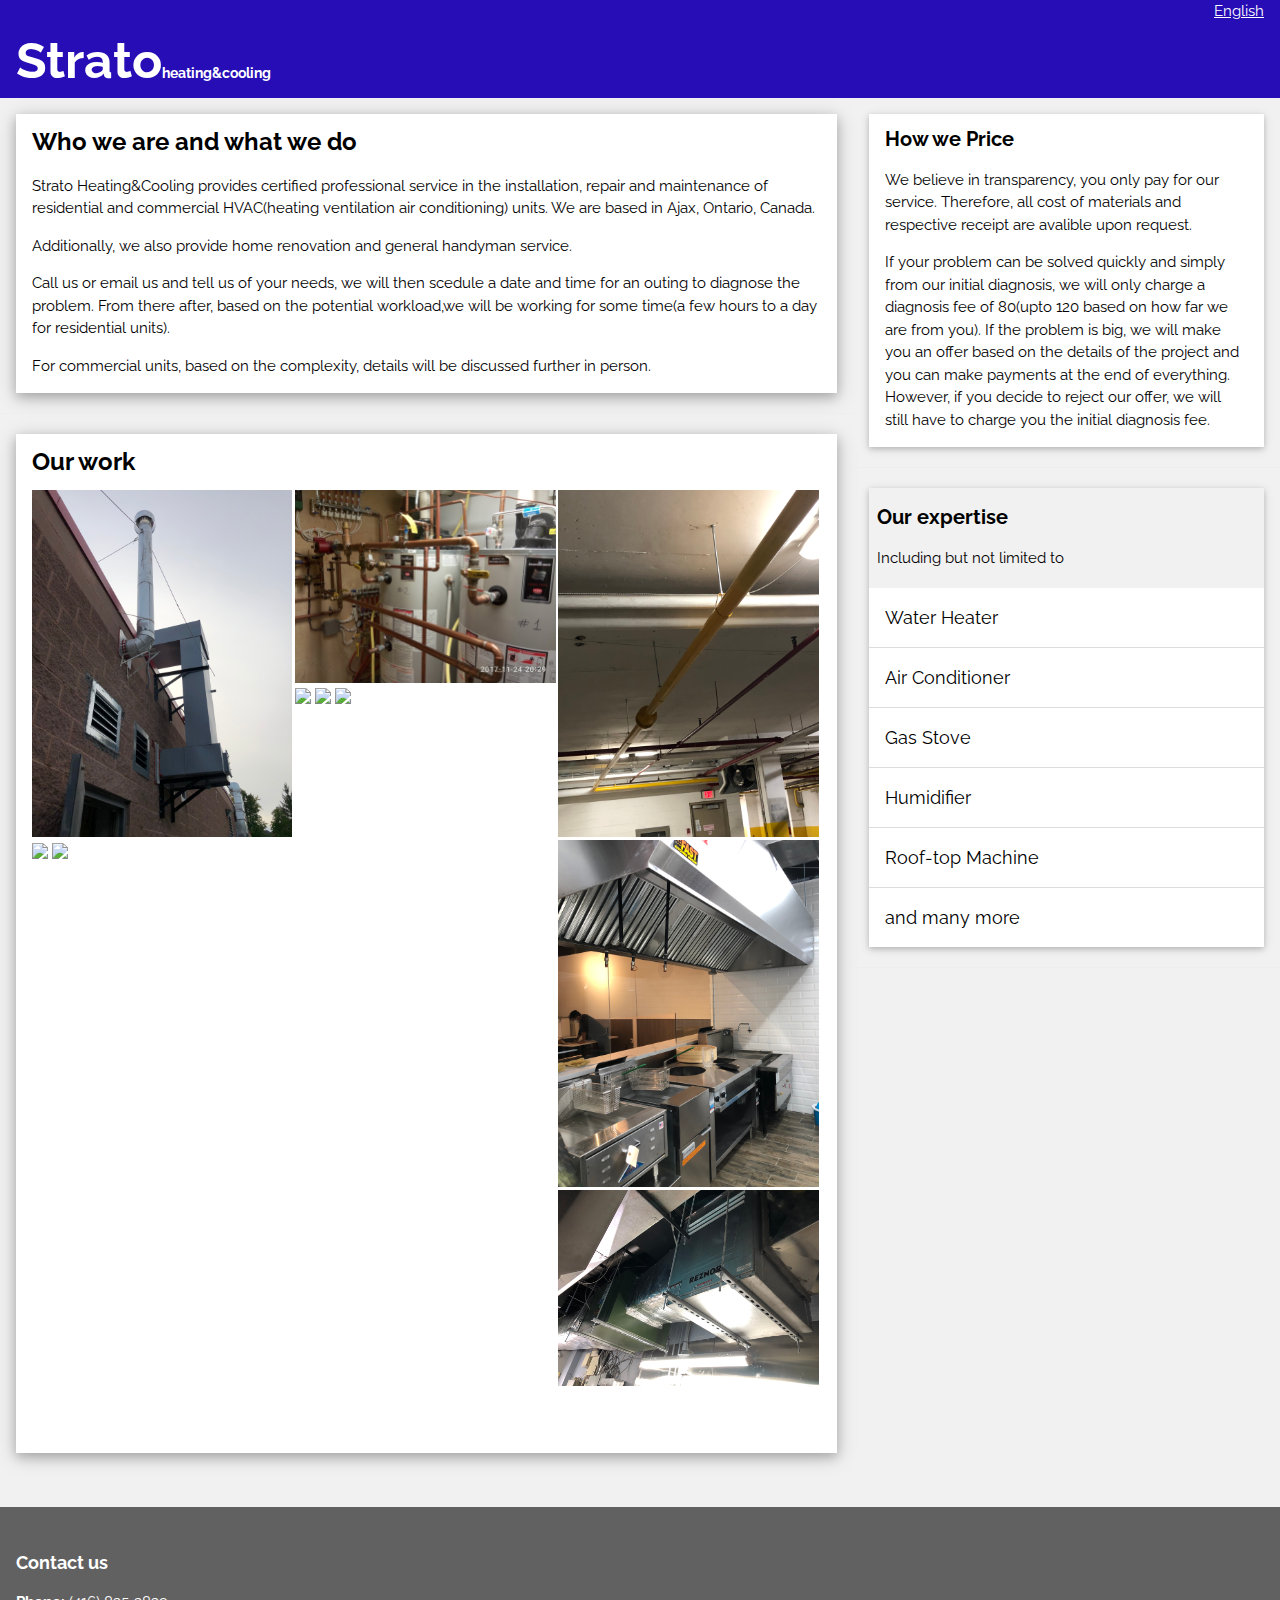
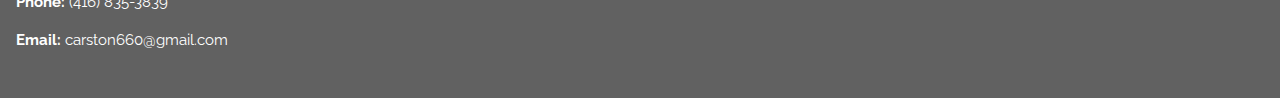
==== chinese.html @ 6a4b15d2 "Update chinese.html" ====
<!DOCTYPE html>
<html>
<title>Strato - Heating&Cooling </title>
<meta charset="UTF-8">
<meta name="viewport" content="width=device-width, initial-scale=1">
<link rel="stylesheet" href="external_stylesheet.css">
<link rel="stylesheet" href="https://fonts.googleapis.com/css?family=Raleway">
<style>
body,h1,h2,h3,h4,h5 {font-family: "Raleway", sans-serif}
</style>
<body class="ml-light-grey">

<!-- Header -->
<header class="ml-container ml-deep-blue"> 
  <div class="ml-right-align">
    <a style="color:white" href="/index.html">English</a>
  </div>
  <a><b style="font-size:50px;color:rgb(255, 255, 255)">Strato<c style="font-size: 14px">heating&cooling</c></b></a>
</header>

<!-- ml-content defines a container for fixed size centered content, 
and is wrapped around the whole page content, except for the footer in this example -->
<div class="ml-content" style="max-width:fit-content">

<!-- Grid -->
<div class="ml-row">

<!--entries -->
<div class="ml-col l8 s12">
  <!--entry -->
  <div class="ml-card-4 ml-margin ml-white">
    <div class="ml-container">
      <h3><b>Who we are and what we do</b></h3>
      <p>Strato Heating&Cooling provides certified professional service in the installation, repair and maintenance of 
        residential and commercial HVAC(heating ventilation air conditioning) units. We are based in Ajax, Ontario, Canada.
      </p>
      <p>Additionally, we also provide home renovation and general handyman service.
      <p>Call us or email us and tell us of your needs, we will then scedule a date and time for an outing to diagnose the problem. 
        From there after, based on the potential workload,we will be working for some time(a few hours to a day for residential units).
      </p>
      <p>
        For commercial units, based on the complexity, details will be discussed further in person.
      </p>
    </div>
  </div>
  <hr>

  <!--entry -->
  <div class="ml-card-4 ml-margin ml-white">
    <div class="ml-container">
      <h3><b>Our work</b></h3>
      <div class="ml-row" style="margin-bottom:64px">
        <div class="ml-third">
          <img src="pictures/B-vent_and_grease_duct.JPG" style="width:99%;padding-bottom:3px">
          <img src="pictures/AC_unit.jpg" style="width:99%;padding-bottom:3px">
          <img src="pictures/AS_furnace.jpg" style="width:99%;padding-bottom:3px">
        </div>
        
        <div class="ml-third">
          <img src="pictures/double_waterheater.jpg" style="width:99%;padding-bottom:3px">
          <img src="pictures/duct_work.jpg" style="width:99%;padding-bottom:3px">
          <img src="pictures/exhaust_fan.jpg" style="width:99%;padding-bottom:3px">
          <img src="pictures/water_heater.jpg" style="width:99%;padding-bottom:3px">
      </div>

      <div class="ml-third">
        <img src="pictures/gas_pipe.JPG" style="width:99%;padding-bottom:3px">
        <img src="pictures/hood_and_cooking _equipments.JPG" style="width:99%;padding-bottom:3px">
        <img src="pictures/make_up_air_unit.JPG" style="width:99%;padding-bottom:3px">
        </div>
      </div>
    </div>

  </div>
<!-- END ENTRIES -->
</div>

<!-- Side Entries -->
<div class="ml-col l4">
  <!-- About Card -->
  <div class="ml-card ml-margin ml-margin-top">
    <div class="ml-container ml-white">
      <h4><b>How we Price</b></h4>
      <p>We believe in transparency, you only pay for our service. Therefore, all cost of materials and respective receipt 
        are avalible upon request.
      </p>
      <p>If your problem can be solved quickly and simply from our initial diagnosis, we will only charge a diagnosis fee of 80(upto 120 
        based on how far we are from you). If the problem is big, we will make you an offer based on the details of the 
        project and you can make payments at the end of everything. However, if you decide to reject our offer, we will still have to charge 
        you the initial diagnosis fee.
      </p>
    </div>
  </div><hr>
  
  <!-- Expertise List -->
  <div class="ml-card ml-margin">
    <div class="ml-container ml-padding-small">
      <h4><b>Our expertise</b></h4>
      <p>Including but not limited to</p>
    </div>
    <ul class="ml-ul ml-hoverable ml-white">
      <li class="ml-padding-16">
        <span class="ml-large">Water Heater</span><br>
      </li>
      <li class="ml-padding-16">
        <span class="ml-large">Air Conditioner</span><br>
      </li> 
      <li class="ml-padding-16">
        <span class="ml-large">Gas Stove</span><br>
      </li>   
      <li class="ml-padding-16">
        <span class="ml-large">Humidifier</span><br>
      </li>  
      <li class="ml-padding-16">
        <span class="ml-large">Roof-top Machine</span><br>
      </li>
      <li class="ml-padding-16">
        <span class="ml-large">and many more</span><br>
      </li>  
    </ul>
  </div>
  <hr> 

  
<!-- END Side Entries -->
</div>

<!-- END GRID -->
</div><br>

<!-- END ml-content -->
</div>

<!-- Footer -->
<footer class="ml-container ml-dark-grey ml-padding-32 ml-margin-top">
  <div>
    <h5><b>Contact us</b>
    </h5>
    <p><b>Phone:</b> (416) 835-3839</p>
    <p><b>Email:</b> carston660@gmail.com</p>
  </div>
</footer>

</body>
</html>
---- external_stylesheet.css ----
html{box-sizing:border-box}*,*:before,*:after{box-sizing:inherit}
/* Extract from normalize.css*/
html{-ms-text-size-adjust:100%;-webkit-text-size-adjust:100%}body{margin:0}
article,aside,details,figcaption,figure,footer,header,main,menu,nav,section{display:block}summary{display:list-item}
audio,canvas,progress,video{display:inline-block}progress{vertical-align:baseline}
audio:not([controls]){display:none;height:0}[hidden],template{display:none}
a{background-color:transparent}a:active,a:hover{outline-width:0}
abbr[title]{border-bottom:none;text-decoration:underline;text-decoration:underline dotted}
b,strong{font-weight:bolder}dfn{font-style:italic}mark{background:#ff0;color:#000}
small{font-size:80%}sub,sup{font-size:75%;line-height:0;position:relative;vertical-align:baseline}
sub{bottom:-0.25em}sup{top:-0.5em}figure{margin:1em 40px}img{border-style:none}
code,kbd,pre,samp{font-family:monospace,monospace;font-size:1em}hr{box-sizing:content-box;height:0;overflow:visible}
button,input,select,textarea,optgroup{font:inherit;margin:0}optgroup{font-weight:bold}
button,input{overflow:visible}button,select{text-transform:none}
button,[type=button],[type=reset],[type=submit]{-webkit-appearance:button}
button::-moz-focus-inner,[type=button]::-moz-focus-inner,[type=reset]::-moz-focus-inner,[type=submit]::-moz-focus-inner{border-style:none;padding:0}
button:-moz-focusring,[type=button]:-moz-focusring,[type=reset]:-moz-focusring,[type=submit]:-moz-focusring{outline:1px dotted ButtonText}
fieldset{border:1px solid #c0c0c0;margin:0 2px;padding:.35em .625em .75em}
legend{color:inherit;display:table;max-width:100%;padding:0;white-space:normal}textarea{overflow:auto}
[type=checkbox],[type=radio]{padding:0}
[type=number]::-webkit-inner-spin-button,[type=number]::-webkit-outer-spin-button{height:auto}
[type=search]{-webkit-appearance:textfield;outline-offset:-2px}
[type=search]::-webkit-search-decoration{-webkit-appearance:none}
::-webkit-file-upload-button{-webkit-appearance:button;font:inherit}
/* End extract */
html,body{font-family:Verdana,sans-serif;font-size:15px;line-height:1.5}html{overflow-x:hidden}
h1{font-size:36px}h2{font-size:30px}h3{font-size:24px}h4{font-size:20px}h5{font-size:18px}h6{font-size:16px}
.ml-serif{font-family:serif}.ml-sans-serif{font-family:sans-serif}.ml-cursive{font-family:cursive}.ml-monospace{font-family:monospace}
h1,h2,h3,h4,h5,h6{font-family:"Segoe UI",Arial,sans-serif;font-weight:400;margin:10px 0}.ml-wide{letter-spacing:4px}
hr{border:0;border-top:1px solid #eee;margin:20px 0}
.ml-image{max-width:100%;height:auto}img{vertical-align:middle}a{color:inherit}
.ml-table,.ml-table-all{border-collapse:collapse;border-spacing:0;width:100%;display:table}.ml-table-all{border:1px solid #ccc}
.ml-bordered tr,.ml-table-all tr{border-bottom:1px solid #ddd}.ml-striped tbody tr:nth-child(even){background-color:#f1f1f1}
.ml-table-all tr:nth-child(odd){background-color:#fff}.ml-table-all tr:nth-child(even){background-color:#f1f1f1}
.ml-hoverable tbody tr:hover,.ml-ul.ml-hoverable li:hover{background-color:#ccc}.ml-centered tr th,.ml-centered tr td{text-align:center}
.ml-table td,.ml-table th,.ml-table-all td,.ml-table-all th{padding:8px 8px;display:table-cell;text-align:left;vertical-align:top}
.ml-table th:first-child,.ml-table td:first-child,.ml-table-all th:first-child,.ml-table-all td:first-child{padding-left:16px}
.ml-btn,.ml-button{border:none;display:inline-block;padding:8px 16px;vertical-align:middle;overflow:hidden;text-decoration:none;color:inherit;background-color:inherit;text-align:center;cursor:pointer;white-space:nowrap}
.ml-btn:hover{box-shadow:0 8px 16px 0 rgba(0,0,0,0.2),0 6px 20px 0 rgba(0,0,0,0.19)}
.ml-btn,.ml-button{-webkit-touch-callout:none;-webkit-user-select:none;-khtml-user-select:none;-moz-user-select:none;-ms-user-select:none;user-select:none}   
.ml-disabled,.ml-btn:disabled,.ml-button:disabled{cursor:not-allowed;opacity:0.3}.ml-disabled *,:disabled *{pointer-events:none}
.ml-btn.ml-disabled:hover,.ml-btn:disabled:hover{box-shadow:none}
.ml-badge,.ml-tag{background-color:#000;color:#fff;display:inline-block;padding-left:8px;padding-right:8px;text-align:center}.ml-badge{border-radius:50%}
.ml-ul{list-style-type:none;padding:0;margin:0}.ml-ul li{padding:8px 16px;border-bottom:1px solid #ddd}.ml-ul li:last-child{border-bottom:none}
.ml-tooltip,.ml-display-container{position:relative}.ml-tooltip .ml-text{display:none}.ml-tooltip:hover .ml-text{display:inline-block}
.ml-ripple:active{opacity:0.5}.ml-ripple{transition:opacity 0s}
.ml-input{padding:8px;display:block;border:none;border-bottom:1px solid #ccc;width:100%}
.ml-select{padding:9px 0;width:100%;border:none;border-bottom:1px solid #ccc}
.ml-dropdown-click,.ml-dropdown-hover{position:relative;display:inline-block;cursor:pointer}
.ml-dropdown-hover:hover .ml-dropdown-content{display:block}
.ml-dropdown-hover:first-child,.ml-dropdown-click:hover{background-color:#ccc;color:#000}
.ml-dropdown-hover:hover > .ml-button:first-child,.ml-dropdown-click:hover > .ml-button:first-child{background-color:#ccc;color:#000}
.ml-dropdown-content{cursor:auto;color:#000;background-color:#fff;display:none;position:absolute;min-width:160px;margin:0;padding:0;z-index:1}
.ml-check,.ml-radio{width:24px;height:24px;position:relative;top:6px}
.ml-sidebar{height:100%;width:200px;background-color:#fff;position:fixed!important;z-index:1;overflow:auto}
.ml-bar-block .ml-dropdown-hover,.ml-bar-block .ml-dropdown-click{width:100%}
.ml-bar-block .ml-dropdown-hover .ml-dropdown-content,.ml-bar-block .ml-dropdown-click .ml-dropdown-content{min-width:100%}
.ml-bar-block .ml-dropdown-hover .ml-button,.ml-bar-block .ml-dropdown-click .ml-button{width:100%;text-align:left;padding:8px 16px}
.ml-main,#main{transition:margin-left .4s}
.ml-modal{z-index:3;display:none;padding-top:100px;position:fixed;left:0;top:0;width:100%;height:100%;overflow:auto;background-color:rgb(0,0,0);background-color:rgba(0,0,0,0.4)}
.ml-modal-content{margin:auto;background-color:#fff;position:relative;padding:0;outline:0;width:600px}
.ml-bar{width:100%;overflow:hidden}.ml-center .ml-bar{display:inline-block;width:auto}
.ml-bar .ml-bar-item{padding:8px 16px;float:left;width:auto;border:none;display:block;outline:0}
.ml-bar .ml-dropdown-hover,.ml-bar .ml-dropdown-click{position:static;float:left}
.ml-bar .ml-button{white-space:normal}
.ml-bar-block .ml-bar-item{width:100%;display:block;padding:8px 16px;text-align:left;border:none;white-space:normal;float:none;outline:0}
.ml-bar-block.ml-center .ml-bar-item{text-align:center}.ml-block{display:block;width:100%}
.ml-responsive{display:block;overflow-x:auto}
.ml-container:after,.ml-container:before,.ml-panel:after,.ml-panel:before,.ml-row:after,.ml-row:before,.ml-row-padding:after,.ml-row-padding:before,
.ml-cell-row:before,.ml-cell-row:after,.ml-clear:after,.ml-clear:before,.ml-bar:before,.ml-bar:after{content:"";display:table;clear:both}
.ml-col,.ml-half,.ml-third,.ml-twothird,.ml-threequarter,.ml-quarter{float:left;width:100%}
.ml-col.s1{width:8.33333%}.ml-col.s2{width:16.66666%}.ml-col.s3{width:24.99999%}.ml-col.s4{width:33.33333%}
.ml-col.s5{width:41.66666%}.ml-col.s6{width:49.99999%}.ml-col.s7{width:58.33333%}.ml-col.s8{width:66.66666%}
.ml-col.s9{width:74.99999%}.ml-col.s10{width:83.33333%}.ml-col.s11{width:91.66666%}.ml-col.s12{width:99.99999%}
@media (min-width:601px){.ml-col.m1{width:8.33333%}.ml-col.m2{width:16.66666%}.ml-col.m3,.ml-quarter{width:24.99999%}.ml-col.m4,.ml-third{width:33.33333%}
.ml-col.m5{width:41.66666%}.ml-col.m6,.ml-half{width:49.99999%}.ml-col.m7{width:58.33333%}.ml-col.m8,.ml-twothird{width:66.66666%}
.ml-col.m9,.ml-threequarter{width:74.99999%}.ml-col.m10{width:83.33333%}.ml-col.m11{width:91.66666%}.ml-col.m12{width:99.99999%}}
@media (min-width:993px){.ml-col.l1{width:8.33333%}.ml-col.l2{width:16.66666%}.ml-col.l3{width:24.99999%}.ml-col.l4{width:33.33333%}
.ml-col.l5{width:41.66666%}.ml-col.l6{width:49.99999%}.ml-col.l7{width:58.33333%}.ml-col.l8{width:66.66666%}
.ml-col.l9{width:74.99999%}.ml-col.l10{width:83.33333%}.ml-col.l11{width:91.66666%}.ml-col.l12{width:99.99999%}}
.ml-rest{overflow:hidden}.ml-stretch{margin-left:-16px;margin-right:-16px}
.ml-content,.ml-auto{margin-left:auto;margin-right:auto}.ml-content{max-width:980px}.ml-auto{max-width:1140px}
.ml-cell-row{display:table;width:100%}.ml-cell{display:table-cell}
.ml-cell-top{vertical-align:top}.ml-cell-middle{vertical-align:middle}.ml-cell-bottom{vertical-align:bottom}
.ml-hide{display:none!important}.ml-show-block,.ml-show{display:block!important}.ml-show-inline-block{display:inline-block!important}
@media (max-width:1205px){.ml-auto{max-width:95%}}
@media (max-width:600px){.ml-modal-content{margin:0 10px;width:auto!important}.ml-modal{padding-top:30px}
.ml-dropdown-hover.ml-mobile .ml-dropdown-content,.ml-dropdown-click.ml-mobile .ml-dropdown-content{position:relative}	
.ml-hide-small{display:none!important}.ml-mobile{display:block;width:100%!important}.ml-bar-item.ml-mobile,.ml-dropdown-hover.ml-mobile,.ml-dropdown-click.ml-mobile{text-align:center}
.ml-dropdown-hover.ml-mobile,.ml-dropdown-hover.ml-mobile .ml-btn,.ml-dropdown-hover.ml-mobile .ml-button,.ml-dropdown-click.ml-mobile,.ml-dropdown-click.ml-mobile .ml-btn,.ml-dropdown-click.ml-mobile .ml-button{width:100%}}
@media (max-width:768px){.ml-modal-content{width:500px}.ml-modal{padding-top:50px}}
@media (min-width:993px){.ml-modal-content{width:900px}.ml-hide-large{display:none!important}.ml-sidebar.ml-collapse{display:block!important}}
@media (max-width:992px) and (min-width:601px){.ml-hide-medium{display:none!important}}
@media (max-width:992px){.ml-sidebar.ml-collapse{display:none}.ml-main{margin-left:0!important;margin-right:0!important}.ml-auto{max-width:100%}}
.ml-top,.ml-bottom{position:fixed;width:100%;z-index:1}.ml-top{top:0}.ml-bottom{bottom:0}
.ml-overlay{position:fixed;display:none;width:100%;height:100%;top:0;left:0;right:0;bottom:0;background-color:rgba(0,0,0,0.5);z-index:2}
.ml-display-topleft{position:absolute;left:0;top:0}.ml-display-topright{position:absolute;right:0;top:0}
.ml-display-bottomleft{position:absolute;left:0;bottom:0}.ml-display-bottomright{position:absolute;right:0;bottom:0}
.ml-display-middle{position:absolute;top:50%;left:50%;transform:translate(-50%,-50%);-ms-transform:translate(-50%,-50%)}
.ml-display-left{position:absolute;top:50%;left:0%;transform:translate(0%,-50%);-ms-transform:translate(-0%,-50%)}
.ml-display-right{position:absolute;top:50%;right:0%;transform:translate(0%,-50%);-ms-transform:translate(0%,-50%)}
.ml-display-topmiddle{position:absolute;left:50%;top:0;transform:translate(-50%,0%);-ms-transform:translate(-50%,0%)}
.ml-display-bottommiddle{position:absolute;left:50%;bottom:0;transform:translate(-50%,0%);-ms-transform:translate(-50%,0%)}
.ml-display-container:hover .ml-display-hover{display:block}.ml-display-container:hover span.ml-display-hover{display:inline-block}.ml-display-hover{display:none}
.ml-display-position{position:absolute}
.ml-circle{border-radius:50%}
.ml-round-small{border-radius:2px}.ml-round,.ml-round-medium{border-radius:4px}.ml-round-large{border-radius:8px}.ml-round-xlarge{border-radius:16px}.ml-round-xxlarge{border-radius:32px}
.ml-row-padding,.ml-row-padding>.ml-half,.ml-row-padding>.ml-third,.ml-row-padding>.ml-twothird,.ml-row-padding>.ml-threequarter,.ml-row-padding>.ml-quarter,.ml-row-padding>.ml-col{padding:0 8px}
.ml-container,.ml-panel{padding:0.01em 16px}.ml-panel{margin-top:16px;margin-bottom:16px}
.ml-code,.ml-codespan{font-family:Consolas,"courier new";font-size:16px}
.ml-code{width:auto;background-color:#fff;padding:8px 12px;border-left:4px solid #4CAF50;word-wrap:break-word}
.ml-codespan{color:crimson;background-color:#f1f1f1;padding-left:4px;padding-right:4px;font-size:110%}
.ml-card,.ml-card-2{box-shadow:0 2px 5px 0 rgba(0,0,0,0.16),0 2px 10px 0 rgba(0,0,0,0.12)}
.ml-card-4,.ml-hover-shadow:hover{box-shadow:0 4px 10px 0 rgba(0,0,0,0.2),0 4px 20px 0 rgba(0,0,0,0.19)}
.ml-spin{animation:ml-spin 2s infinite linear}@keyframes ml-spin{0%{transform:rotate(0deg)}100%{transform:rotate(359deg)}}
.ml-animate-fading{animation:fading 10s infinite}@keyframes fading{0%{opacity:0}50%{opacity:1}100%{opacity:0}}
.ml-animate-opacity{animation:opac 0.8s}@keyframes opac{from{opacity:0} to{opacity:1}}
.ml-animate-top{position:relative;animation:animatetop 0.4s}@keyframes animatetop{from{top:-300px;opacity:0} to{top:0;opacity:1}}
.ml-animate-left{position:relative;animation:animateleft 0.4s}@keyframes animateleft{from{left:-300px;opacity:0} to{left:0;opacity:1}}
.ml-animate-right{position:relative;animation:animateright 0.4s}@keyframes animateright{from{right:-300px;opacity:0} to{right:0;opacity:1}}
.ml-animate-bottom{position:relative;animation:animatebottom 0.4s}@keyframes animatebottom{from{bottom:-300px;opacity:0} to{bottom:0;opacity:1}}
.ml-animate-zoom {animation:animatezoom 0.6s}@keyframes animatezoom{from{transform:scale(0)} to{transform:scale(1)}}
.ml-animate-input{transition:width 0.4s ease-in-out}.ml-animate-input:focus{width:100%!important}
.ml-opacity,.ml-hover-opacity:hover{opacity:0.60}.ml-opacity-off,.ml-hover-opacity-off:hover{opacity:1}
.ml-opacity-max{opacity:0.25}.ml-opacity-min{opacity:0.75}
.ml-greyscale-max,.ml-grayscale-max,.ml-hover-greyscale:hover,.ml-hover-grayscale:hover{filter:grayscale(100%)}
.ml-greyscale,.ml-grayscale{filter:grayscale(75%)}.ml-greyscale-min,.ml-grayscale-min{filter:grayscale(50%)}
.ml-sepia{filter:sepia(75%)}.ml-sepia-max,.ml-hover-sepia:hover{filter:sepia(100%)}.ml-sepia-min{filter:sepia(50%)}
.ml-tiny{font-size:10px!important}.ml-small{font-size:12px!important}.ml-medium{font-size:15px!important}.ml-large{font-size:18px!important}
.ml-xlarge{font-size:24px!important}.ml-xxlarge{font-size:36px!important}.ml-xxxlarge{font-size:48px!important}.ml-jumbo{font-size:64px!important}
.ml-left-align{text-align:left!important}.ml-right-align{text-align:right!important}.ml-justify{text-align:justify!important}.ml-center{text-align:center!important}
.ml-border-0{border:0!important}.ml-border{border:1px solid #ccc!important}
.ml-border-top{border-top:1px solid #ccc!important}.ml-border-bottom{border-bottom:1px solid #ccc!important}
.ml-border-left{border-left:1px solid #ccc!important}.ml-border-right{border-right:1px solid #ccc!important}
.ml-topbar{border-top:6px solid #ccc!important}.ml-bottombar{border-bottom:6px solid #ccc!important}
.ml-leftbar{border-left:6px solid #ccc!important}.ml-rightbar{border-right:6px solid #ccc!important}
.ml-section,.ml-code{margin-top:16px!important;margin-bottom:16px!important}
.ml-margin{margin:16px!important}.ml-margin-top{margin-top:16px!important}.ml-margin-bottom{margin-bottom:16px!important}
.ml-margin-left{margin-left:16px!important}.ml-margin-right{margin-right:16px!important}
.ml-padding-small{padding:4px 8px!important}.ml-padding{padding:8px 16px!important}.ml-padding-large{padding:12px 24px!important}
.ml-padding-16{padding-top:16px!important;padding-bottom:16px!important}.ml-padding-24{padding-top:24px!important;padding-bottom:24px!important}
.ml-padding-32{padding-top:32px!important;padding-bottom:32px!important}.ml-padding-48{padding-top:48px!important;padding-bottom:48px!important}
.ml-padding-64{padding-top:64px!important;padding-bottom:64px!important}
.ml-padding-top-64{padding-top:64px!important}.ml-padding-top-48{padding-top:48px!important}
.ml-padding-top-32{padding-top:32px!important}.ml-padding-top-24{padding-top:24px!important}
.ml-left{float:left!important}.ml-right{float:right!important}
.ml-button:hover{color:#000!important;background-color:#ccc!important}
.ml-transparent,.ml-hover-none:hover{background-color:transparent!important}
.ml-hover-none:hover{box-shadow:none!important}
/* Colors */
.ml-deep-blue,.ml-hover-deep-blue:hover{color:#000!important;background-color:#270db6!important}
.ml-amber,.ml-hover-amber:hover{color:#000!important;background-color:#ffc107!important}
.ml-aqua,.ml-hover-aqua:hover{color:#000!important;background-color:#00ffff!important}
.ml-blue,.ml-hover-blue:hover{color:#fff!important;background-color:#2196F3!important}
.ml-light-blue,.ml-hover-light-blue:hover{color:#000!important;background-color:#87CEEB!important}
.ml-brown,.ml-hover-brown:hover{color:#fff!important;background-color:#795548!important}
.ml-cyan,.ml-hover-cyan:hover{color:#000!important;background-color:#00bcd4!important}
.ml-blue-grey,.ml-hover-blue-grey:hover,.ml-blue-gray,.ml-hover-blue-gray:hover{color:#fff!important;background-color:#607d8b!important}
.ml-green,.ml-hover-green:hover{color:#fff!important;background-color:#4CAF50!important}
.ml-light-green,.ml-hover-light-green:hover{color:#000!important;background-color:#8bc34a!important}
.ml-indigo,.ml-hover-indigo:hover{color:#fff!important;background-color:#3f51b5!important}
.ml-khaki,.ml-hover-khaki:hover{color:#000!important;background-color:#f0e68c!important}
.ml-lime,.ml-hover-lime:hover{color:#000!important;background-color:#cddc39!important}
.ml-orange,.ml-hover-orange:hover{color:#000!important;background-color:#ff9800!important}
.ml-deep-orange,.ml-hover-deep-orange:hover{color:#fff!important;background-color:#ff5722!important}
.ml-pink,.ml-hover-pink:hover{color:#fff!important;background-color:#e91e63!important}
.ml-purple,.ml-hover-purple:hover{color:#fff!important;background-color:#9c27b0!important}
.ml-deep-purple,.ml-hover-deep-purple:hover{color:#fff!important;background-color:#673ab7!important}
.ml-red,.ml-hover-red:hover{color:#fff!important;background-color:#f44336!important}
.ml-sand,.ml-hover-sand:hover{color:#000!important;background-color:#fdf5e6!important}
.ml-teal,.ml-hover-teal:hover{color:#fff!important;background-color:#009688!important}
.ml-yellow,.ml-hover-yellow:hover{color:#000!important;background-color:#ffeb3b!important}
.ml-white,.ml-hover-white:hover{color:#000!important;background-color:#fff!important}
.ml-black,.ml-hover-black:hover{color:#fff!important;background-color:#000!important}
.ml-grey,.ml-hover-grey:hover,.ml-gray,.ml-hover-gray:hover{color:#000!important;background-color:#9e9e9e!important}
.ml-light-grey,.ml-hover-light-grey:hover,.ml-light-gray,.ml-hover-light-gray:hover{color:#000!important;background-color:#f1f1f1!important}
.ml-dark-grey,.ml-hover-dark-grey:hover,.ml-dark-gray,.ml-hover-dark-gray:hover{color:#fff!important;background-color:#616161!important}
.ml-pale-red,.ml-hover-pale-red:hover{color:#000!important;background-color:#ffdddd!important}
.ml-pale-green,.ml-hover-pale-green:hover{color:#000!important;background-color:#ddffdd!important}
.ml-pale-yellow,.ml-hover-pale-yellow:hover{color:#000!important;background-color:#ffffcc!important}
.ml-pale-blue,.ml-hover-pale-blue:hover{color:#000!important;background-color:#ddffff!important}
.ml-text-amber,.ml-hover-text-amber:hover{color:#ffc107!important}
.ml-text-aqua,.ml-hover-text-aqua:hover{color:#00ffff!important}
.ml-text-blue,.ml-hover-text-blue:hover{color:#2196F3!important}
.ml-text-light-blue,.ml-hover-text-light-blue:hover{color:#87CEEB!important}
.ml-text-brown,.ml-hover-text-brown:hover{color:#795548!important}
.ml-text-cyan,.ml-hover-text-cyan:hover{color:#00bcd4!important}
.ml-text-blue-grey,.ml-hover-text-blue-grey:hover,.ml-text-blue-gray,.ml-hover-text-blue-gray:hover{color:#607d8b!important}
.ml-text-green,.ml-hover-text-green:hover{color:#4CAF50!important}
.ml-text-light-green,.ml-hover-text-light-green:hover{color:#8bc34a!important}
.ml-text-indigo,.ml-hover-text-indigo:hover{color:#3f51b5!important}
.ml-text-khaki,.ml-hover-text-khaki:hover{color:#b4aa50!important}
.ml-text-lime,.ml-hover-text-lime:hover{color:#cddc39!important}
.ml-text-orange,.ml-hover-text-orange:hover{color:#ff9800!important}
.ml-text-deep-orange,.ml-hover-text-deep-orange:hover{color:#ff5722!important}
.ml-text-pink,.ml-hover-text-pink:hover{color:#e91e63!important}
.ml-text-purple,.ml-hover-text-purple:hover{color:#9c27b0!important}
.ml-text-deep-purple,.ml-hover-text-deep-purple:hover{color:#673ab7!important}
.ml-text-red,.ml-hover-text-red:hover{color:#f44336!important}
.ml-text-sand,.ml-hover-text-sand:hover{color:#fdf5e6!important}
.ml-text-teal,.ml-hover-text-teal:hover{color:#009688!important}
.ml-text-yellow,.ml-hover-text-yellow:hover{color:#d2be0e!important}
.ml-text-white,.ml-hover-text-white:hover{color:#fff!important}
.ml-text-black,.ml-hover-text-black:hover{color:#000!important}
.ml-text-grey,.ml-hover-text-grey:hover,.ml-text-gray,.ml-hover-text-gray:hover{color:#757575!important}
.ml-text-light-grey,.ml-hover-text-light-grey:hover,.ml-text-light-gray,.ml-hover-text-light-gray:hover{color:#f1f1f1!important}
.ml-text-dark-grey,.ml-hover-text-dark-grey:hover,.ml-text-dark-gray,.ml-hover-text-dark-gray:hover{color:#3a3a3a!important}
.ml-border-amber,.ml-hover-border-amber:hover{border-color:#ffc107!important}
.ml-border-aqua,.ml-hover-border-aqua:hover{border-color:#00ffff!important}
.ml-border-blue,.ml-hover-border-blue:hover{border-color:#2196F3!important}
.ml-border-light-blue,.ml-hover-border-light-blue:hover{border-color:#87CEEB!important}
.ml-border-brown,.ml-hover-border-brown:hover{border-color:#795548!important}
.ml-border-cyan,.ml-hover-border-cyan:hover{border-color:#00bcd4!important}
.ml-border-blue-grey,.ml-hover-border-blue-grey:hover,.ml-border-blue-gray,.ml-hover-border-blue-gray:hover{border-color:#607d8b!important}
.ml-border-green,.ml-hover-border-green:hover{border-color:#4CAF50!important}
.ml-border-light-green,.ml-hover-border-light-green:hover{border-color:#8bc34a!important}
.ml-border-indigo,.ml-hover-border-indigo:hover{border-color:#3f51b5!important}
.ml-border-khaki,.ml-hover-border-khaki:hover{border-color:#f0e68c!important}
.ml-border-lime,.ml-hover-border-lime:hover{border-color:#cddc39!important}
.ml-border-orange,.ml-hover-border-orange:hover{border-color:#ff9800!important}
.ml-border-deep-orange,.ml-hover-border-deep-orange:hover{border-color:#ff5722!important}
.ml-border-pink,.ml-hover-border-pink:hover{border-color:#e91e63!important}
.ml-border-purple,.ml-hover-border-purple:hover{border-color:#9c27b0!important}
.ml-border-deep-purple,.ml-hover-border-deep-purple:hover{border-color:#673ab7!important}
.ml-border-red,.ml-hover-border-red:hover{border-color:#f44336!important}
.ml-border-sand,.ml-hover-border-sand:hover{border-color:#fdf5e6!important}
.ml-border-teal,.ml-hover-border-teal:hover{border-color:#009688!important}
.ml-border-yellow,.ml-hover-border-yellow:hover{border-color:#ffeb3b!important}
.ml-border-white,.ml-hover-border-white:hover{border-color:#fff!important}
.ml-border-black,.ml-hover-border-black:hover{border-color:#000!important}
.ml-border-grey,.ml-hover-border-grey:hover,.ml-border-gray,.ml-hover-border-gray:hover{border-color:#9e9e9e!important}
.ml-border-light-grey,.ml-hover-border-light-grey:hover,.ml-border-light-gray,.ml-hover-border-light-gray:hover{border-color:#f1f1f1!important}
.ml-border-dark-grey,.ml-hover-border-dark-grey:hover,.ml-border-dark-gray,.ml-hover-border-dark-gray:hover{border-color:#616161!important}
.ml-border-pale-red,.ml-hover-border-pale-red:hover{border-color:#ffe7e7!important}.ml-border-pale-green,.ml-hover-border-pale-green:hover{border-color:#e7ffe7!important}
.ml-border-pale-yellow,.ml-hover-border-pale-yellow:hover{border-color:#ffffcc!important}.ml-border-pale-blue,.ml-hover-border-pale-blue:hover{border-color:#e7ffff!important}
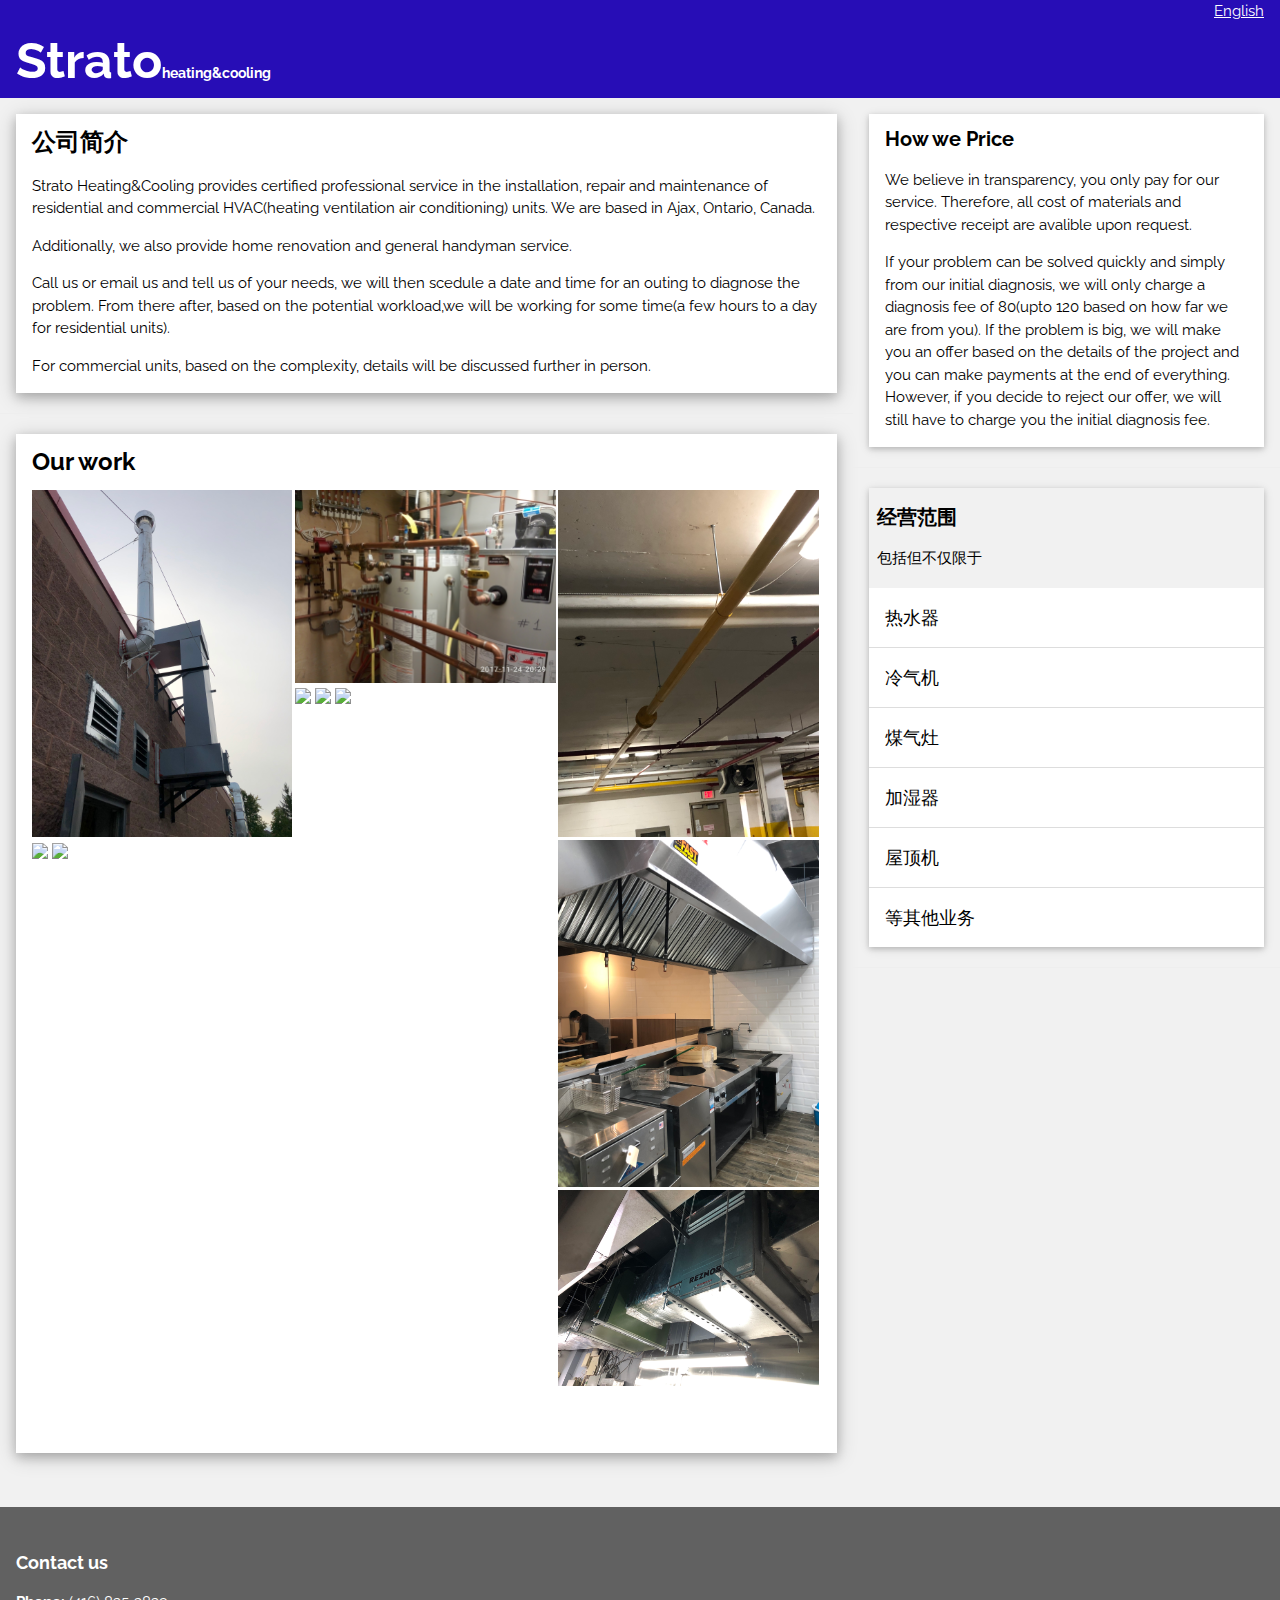
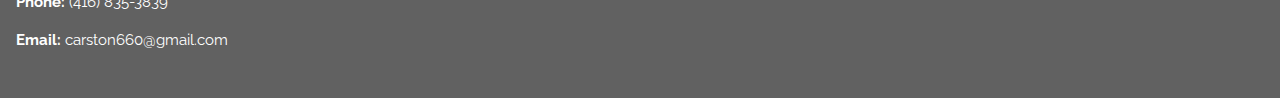
==== commit cc12181a: "Update chinese.html" ====
--- a/chinese.html
+++ b/chinese.html
@@ -13,7 +13,7 @@
 <!-- Header -->
 <header class="ml-container ml-deep-blue"> 
   <div class="ml-right-align">
-    <a style="color:white" href="/index.html">English</a>
+    <a class="ml-text-white ml-hover-text-amber" href="/index.html">English</a>
   </div>
   <a><b style="font-size:50px;color:rgb(255, 255, 255)">Strato<c style="font-size: 14px">heating&cooling</c></b></a>
 </header>
@@ -30,7 +30,7 @@
   <!--entry -->
   <div class="ml-card-4 ml-margin ml-white">
     <div class="ml-container">
-      <h3><b>Who we are and what we do</b></h3>
+      <h3><b>公司简介</b></h3>
       <p>Strato Heating&Cooling provides certified professional service in the installation, repair and maintenance of 
         residential and commercial HVAC(heating ventilation air conditioning) units. We are based in Ajax, Ontario, Canada.
       </p>
@@ -95,27 +95,27 @@
   <!-- Expertise List -->
   <div class="ml-card ml-margin">
     <div class="ml-container ml-padding-small">
-      <h4><b>Our expertise</b></h4>
-      <p>Including but not limited to</p>
+      <h4><b>经营范围</b></h4>
+      <p>包括但不仅限于</p>
     </div>
     <ul class="ml-ul ml-hoverable ml-white">
       <li class="ml-padding-16">
-        <span class="ml-large">Water Heater</span><br>
+        <span class="ml-large">热水器</span><br>
       </li>
       <li class="ml-padding-16">
-        <span class="ml-large">Air Conditioner</span><br>
+        <span class="ml-large">冷气机</span><br>
       </li> 
       <li class="ml-padding-16">
-        <span class="ml-large">Gas Stove</span><br>
+        <span class="ml-large">煤气灶</span><br>
       </li>   
       <li class="ml-padding-16">
-        <span class="ml-large">Humidifier</span><br>
+        <span class="ml-large">加湿器</span><br>
       </li>  
       <li class="ml-padding-16">
-        <span class="ml-large">Roof-top Machine</span><br>
+        <span class="ml-large">屋顶机</span><br>
       </li>
       <li class="ml-padding-16">
-        <span class="ml-large">and many more</span><br>
+        <span class="ml-large">等其他业务</span><br>
       </li>  
     </ul>
   </div>
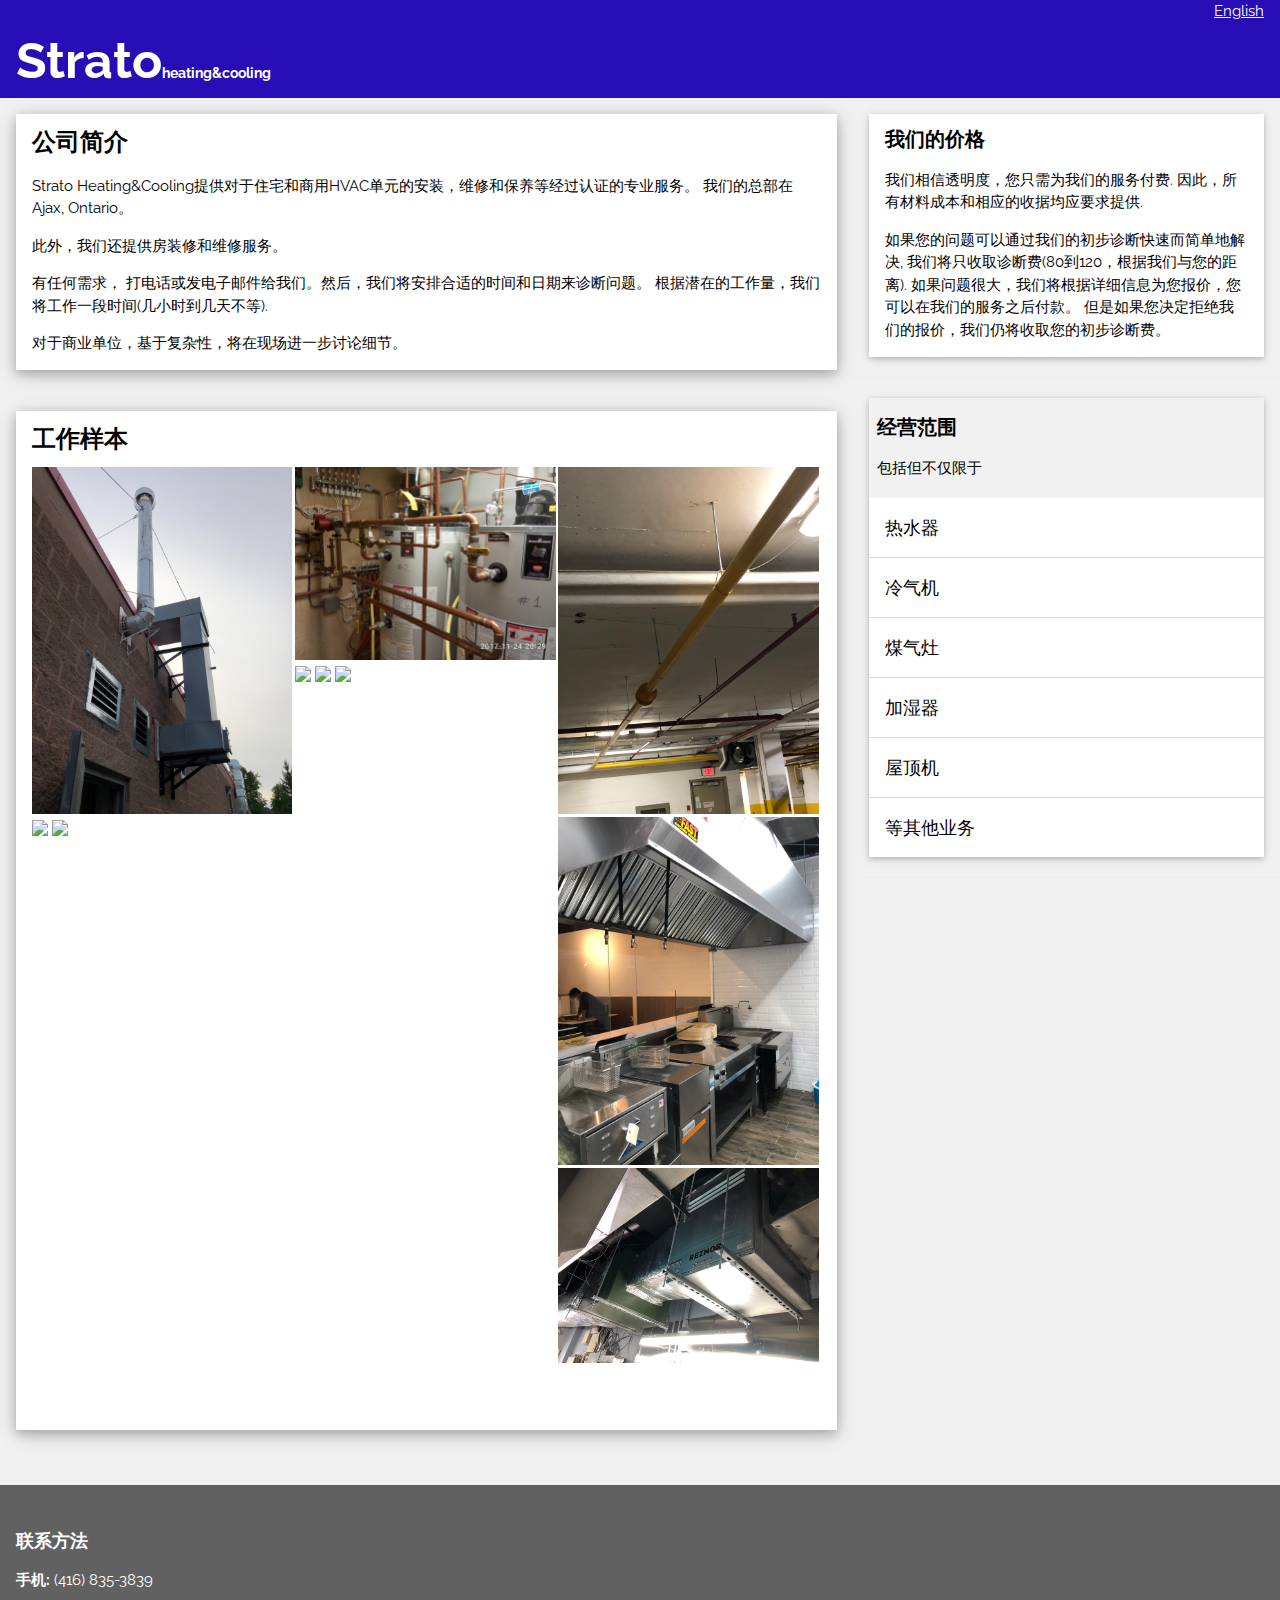
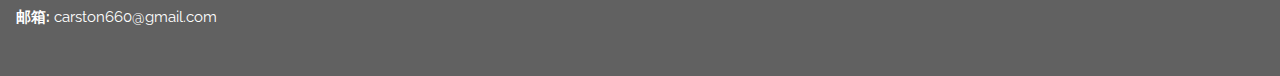
==== commit 8736cbd1: "Update chinese.html" ====
--- a/chinese.html
+++ b/chinese.html
@@ -31,15 +31,14 @@
   <div class="ml-card-4 ml-margin ml-white">
     <div class="ml-container">
       <h3><b>公司简介</b></h3>
-      <p>Strato Heating&Cooling provides certified professional service in the installation, repair and maintenance of 
-        residential and commercial HVAC(heating ventilation air conditioning) units. We are based in Ajax, Ontario, Canada.
+      <p>Strato Heating&Cooling提供对于住宅和商用HVAC单元的安装，维修和保养等经过认证的专业服务。  我们的总部在Ajax, Ontario。
       </p>
-      <p>Additionally, we also provide home renovation and general handyman service.
-      <p>Call us or email us and tell us of your needs, we will then scedule a date and time for an outing to diagnose the problem. 
-        From there after, based on the potential workload,we will be working for some time(a few hours to a day for residential units).
+      <p>此外，我们还提供房装修和维修服务。
+      <p>有任何需求， 打电话或发电子邮件给我们。然后，我们将安排合适的时间和日期来诊断问题。 
+        根据潜在的工作量，我们将工作一段时间(几小时到几天不等).
       </p>
       <p>
-        For commercial units, based on the complexity, details will be discussed further in person.
+        对于商业单位，基于复杂性，将在现场进一步讨论细节。
       </p>
     </div>
   </div>
@@ -48,7 +47,7 @@
   <!--entry -->
   <div class="ml-card-4 ml-margin ml-white">
     <div class="ml-container">
-      <h3><b>Our work</b></h3>
+      <h3><b>工作样本</b></h3>
       <div class="ml-row" style="margin-bottom:64px">
         <div class="ml-third">
           <img src="pictures/B-vent_and_grease_duct.JPG" style="width:99%;padding-bottom:3px">
@@ -80,14 +79,11 @@
   <!-- About Card -->
   <div class="ml-card ml-margin ml-margin-top">
     <div class="ml-container ml-white">
-      <h4><b>How we Price</b></h4>
-      <p>We believe in transparency, you only pay for our service. Therefore, all cost of materials and respective receipt 
-        are avalible upon request.
+      <h4><b>我们的价格</b></h4>
+      <p>我们相信透明度，您只需为我们的服务付费. 因此，所有材料成本和相应的收据均应要求提供.
       </p>
-      <p>If your problem can be solved quickly and simply from our initial diagnosis, we will only charge a diagnosis fee of 80(upto 120 
-        based on how far we are from you). If the problem is big, we will make you an offer based on the details of the 
-        project and you can make payments at the end of everything. However, if you decide to reject our offer, we will still have to charge 
-        you the initial diagnosis fee.
+      <p>如果您的问题可以通过我们的初步诊断快速而简单地解决, 我们将只收取诊断费(80到120，根据我们与您的距离). 如果问题很大，我们将根据详细信息为您报价，您可以在我们的服务之后付款。
+        但是如果您决定拒绝我们的报价，我们仍将收取您的初步诊断费。
       </p>
     </div>
   </div><hr>
@@ -134,10 +130,10 @@
 <!-- Footer -->
 <footer class="ml-container ml-dark-grey ml-padding-32 ml-margin-top">
   <div>
-    <h5><b>Contact us</b>
+    <h5><b>联系方法</b>
     </h5>
-    <p><b>Phone:</b> (416) 835-3839</p>
-    <p><b>Email:</b> carston660@gmail.com</p>
+    <p><b>手机:</b> (416) 835-3839</p>
+    <p><b>邮箱:</b> carston660@gmail.com</p>
   </div>
 </footer>
 
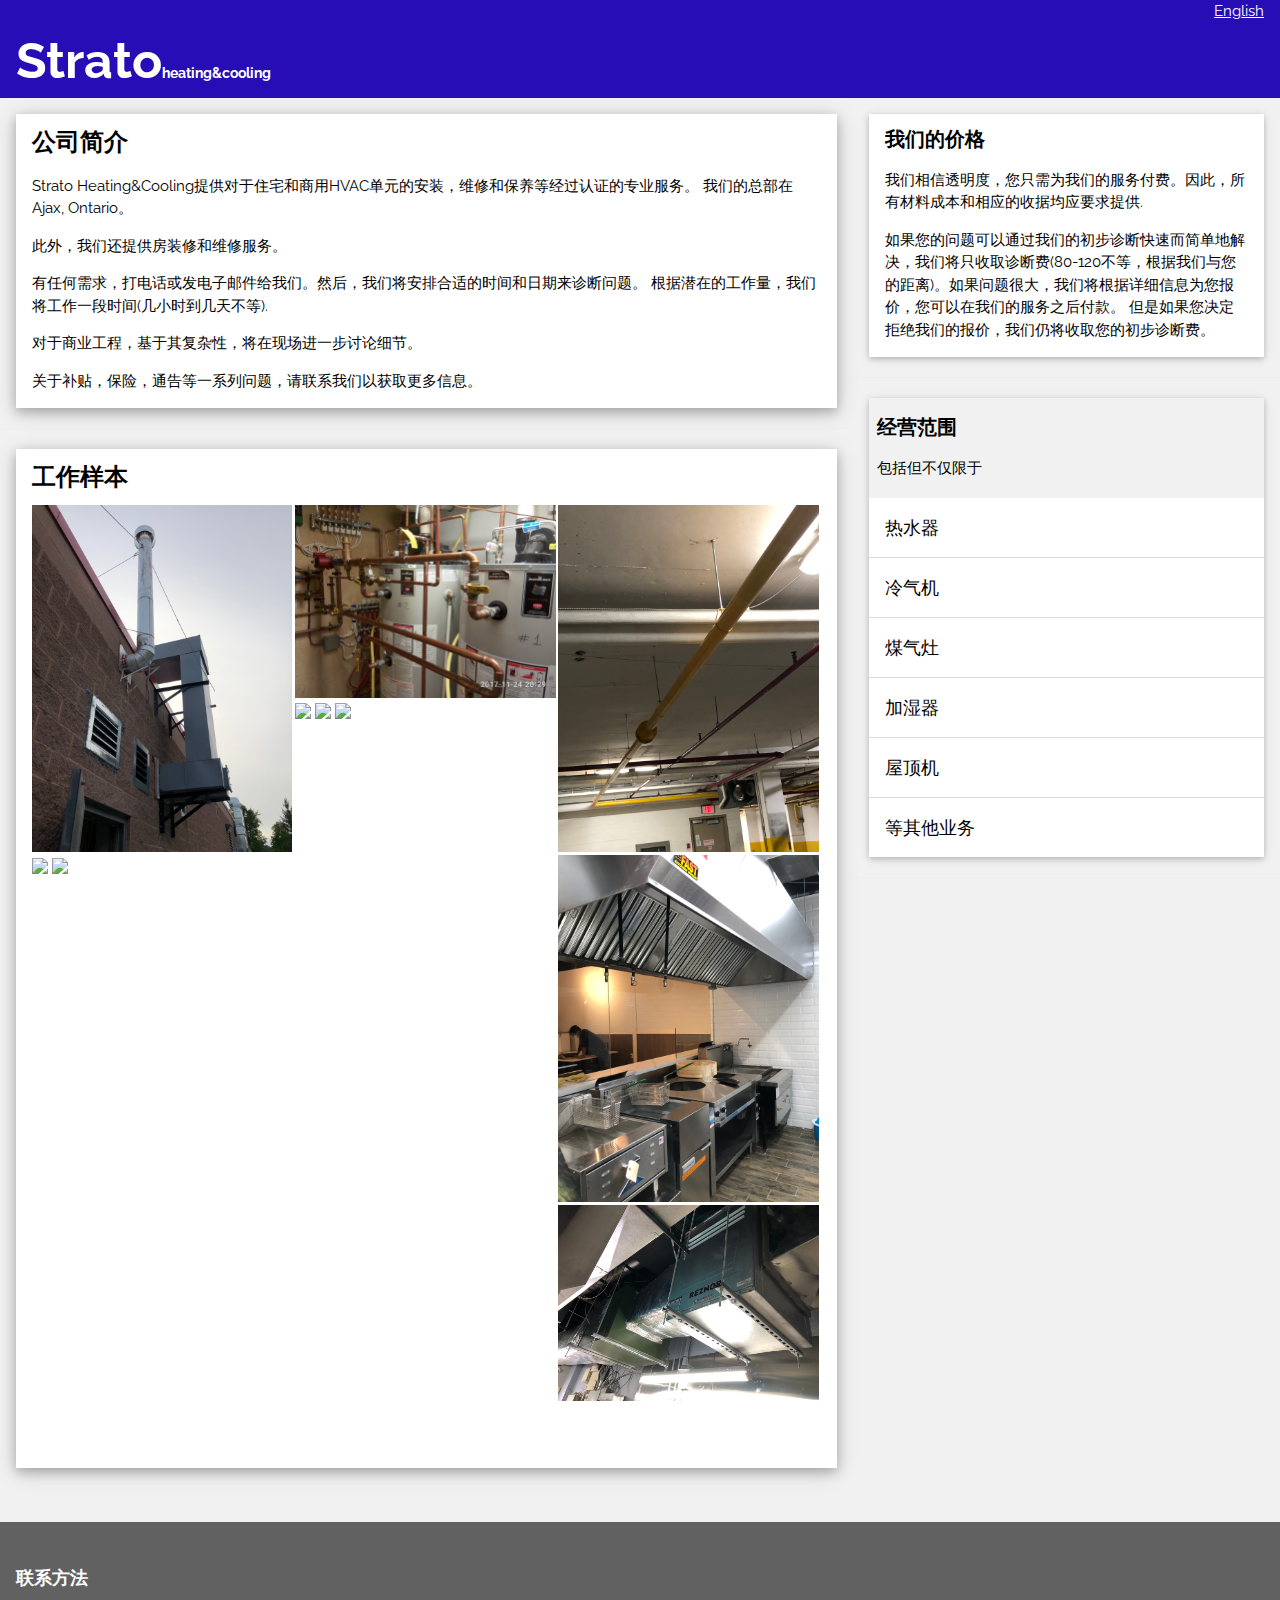
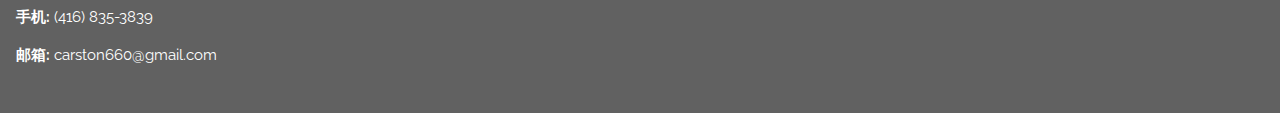
==== commit db993d1d: "Update chinese.html" ====
--- a/chinese.html
+++ b/chinese.html
@@ -31,14 +31,17 @@
   <div class="ml-card-4 ml-margin ml-white">
     <div class="ml-container">
       <h3><b>公司简介</b></h3>
-      <p>Strato Heating&Cooling提供对于住宅和商用HVAC单元的安装，维修和保养等经过认证的专业服务。  我们的总部在Ajax, Ontario。
+      <p>Strato Heating&Cooling提供对于住宅和商用HVAC单元的安装，维修和保养等经过认证的专业服务。 我们的总部在Ajax, Ontario。
       </p>
       <p>此外，我们还提供房装修和维修服务。
-      <p>有任何需求， 打电话或发电子邮件给我们。然后，我们将安排合适的时间和日期来诊断问题。 
+      <p>有任何需求，打电话或发电子邮件给我们。然后，我们将安排合适的时间和日期来诊断问题。
         根据潜在的工作量，我们将工作一段时间(几小时到几天不等).
       </p>
       <p>
-        对于商业单位，基于复杂性，将在现场进一步讨论细节。
+        对于商业工程，基于其复杂性，将在现场进一步讨论细节。
+      </p>
+      <p>
+        关于补贴，保险，通告等一系列问题，请联系我们以获取更多信息。
       </p>
     </div>
   </div>
@@ -80,9 +83,9 @@
   <div class="ml-card ml-margin ml-margin-top">
     <div class="ml-container ml-white">
       <h4><b>我们的价格</b></h4>
-      <p>我们相信透明度，您只需为我们的服务付费. 因此，所有材料成本和相应的收据均应要求提供.
+      <p>我们相信透明度，您只需为我们的服务付费。因此，所有材料成本和相应的收据均应要求提供.
       </p>
-      <p>如果您的问题可以通过我们的初步诊断快速而简单地解决, 我们将只收取诊断费(80到120，根据我们与您的距离). 如果问题很大，我们将根据详细信息为您报价，您可以在我们的服务之后付款。
+      <p>如果您的问题可以通过我们的初步诊断快速而简单地解决，我们将只收取诊断费(80-120不等，根据我们与您的距离)。如果问题很大，我们将根据详细信息为您报价，您可以在我们的服务之后付款。
         但是如果您决定拒绝我们的报价，我们仍将收取您的初步诊断费。
       </p>
     </div>
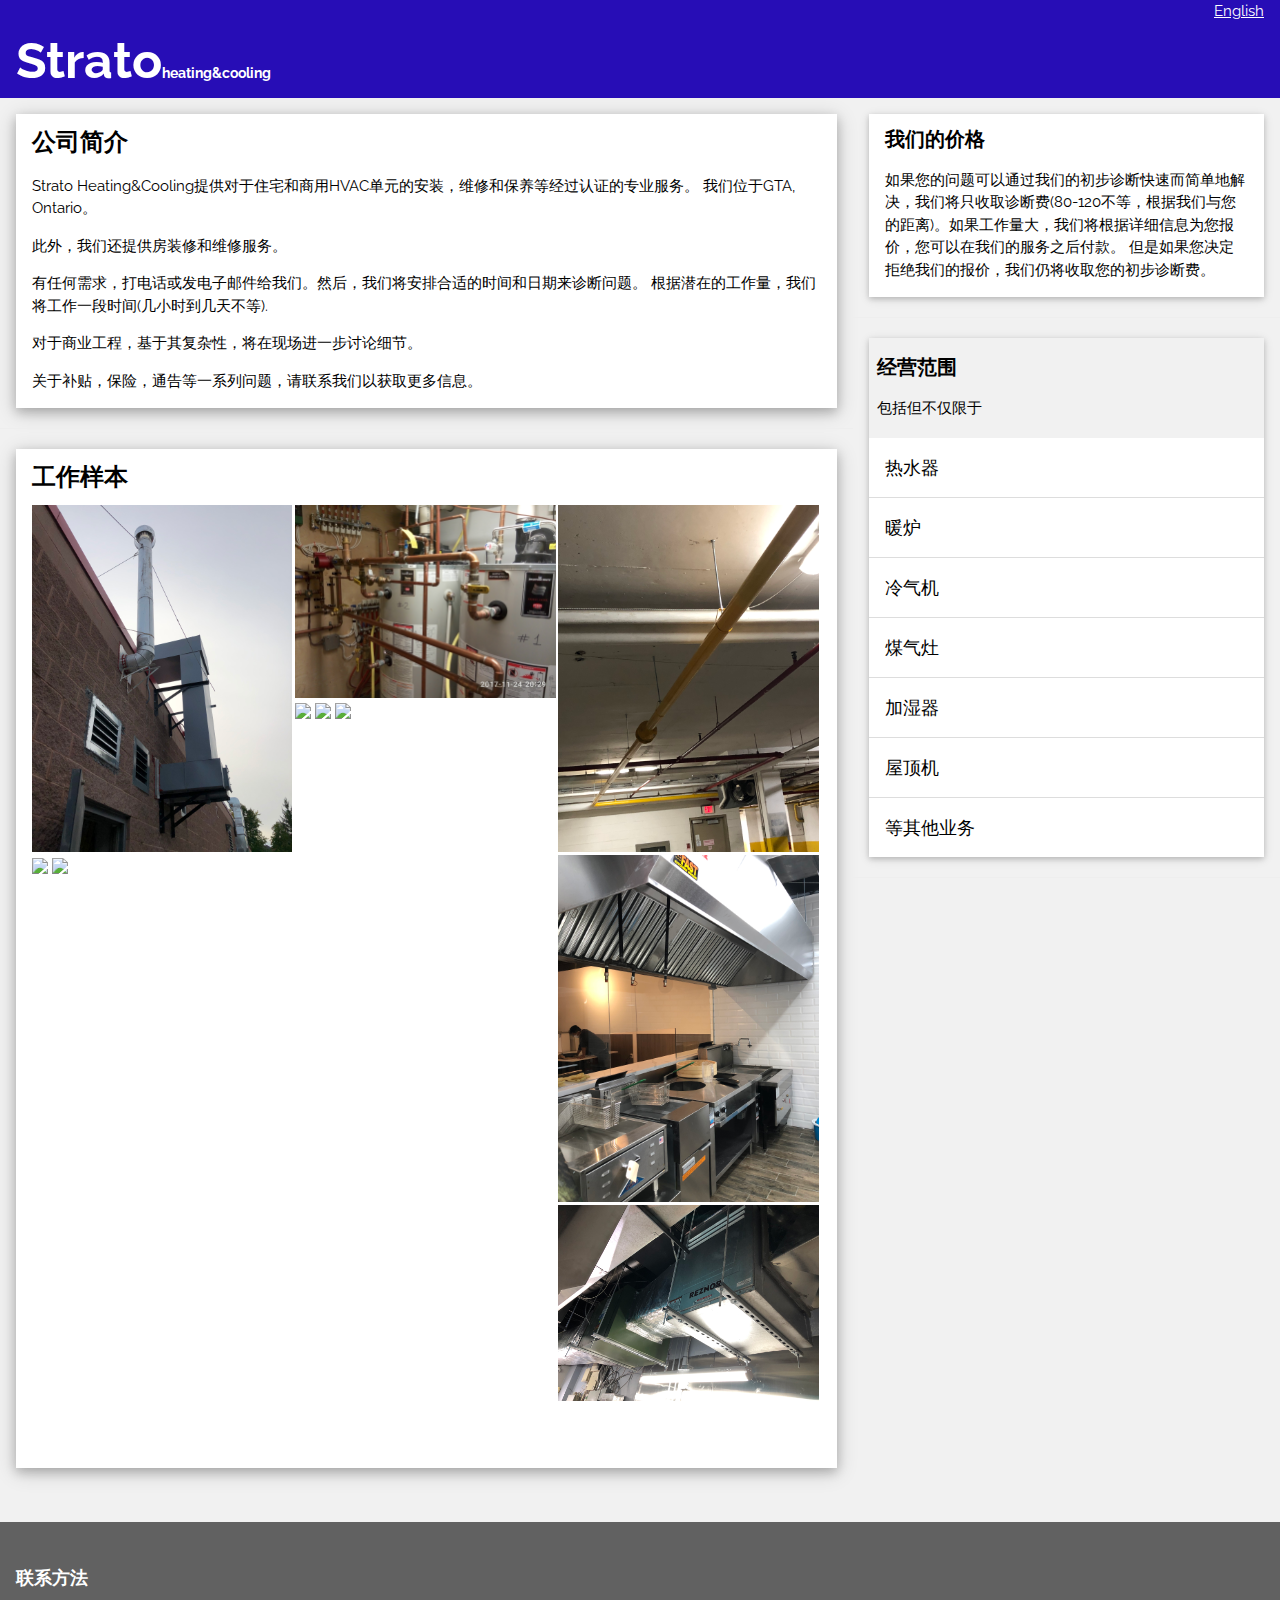
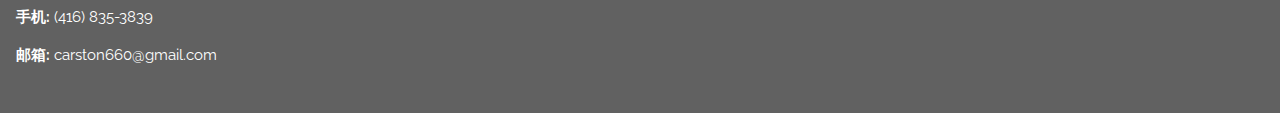
==== commit f6df558c: "Update chinese.html" ====
--- a/chinese.html
+++ b/chinese.html
@@ -31,7 +31,7 @@
   <div class="ml-card-4 ml-margin ml-white">
     <div class="ml-container">
       <h3><b>公司简介</b></h3>
-      <p>Strato Heating&Cooling提供对于住宅和商用HVAC单元的安装，维修和保养等经过认证的专业服务。 我们的总部在Ajax, Ontario。
+      <p>Strato Heating&Cooling提供对于住宅和商用HVAC单元的安装，维修和保养等经过认证的专业服务。 我们位于GTA, Ontario。
       </p>
       <p>此外，我们还提供房装修和维修服务。
       <p>有任何需求，打电话或发电子邮件给我们。然后，我们将安排合适的时间和日期来诊断问题。
@@ -83,9 +83,7 @@
   <div class="ml-card ml-margin ml-margin-top">
     <div class="ml-container ml-white">
       <h4><b>我们的价格</b></h4>
-      <p>我们相信透明度，您只需为我们的服务付费。因此，所有材料成本和相应的收据均应要求提供.
-      </p>
-      <p>如果您的问题可以通过我们的初步诊断快速而简单地解决，我们将只收取诊断费(80-120不等，根据我们与您的距离)。如果问题很大，我们将根据详细信息为您报价，您可以在我们的服务之后付款。
+      <p>如果您的问题可以通过我们的初步诊断快速而简单地解决，我们将只收取诊断费(80-120不等，根据我们与您的距离)。如果工作量大，我们将根据详细信息为您报价，您可以在我们的服务之后付款。
         但是如果您决定拒绝我们的报价，我们仍将收取您的初步诊断费。
       </p>
     </div>
@@ -100,6 +98,9 @@
     <ul class="ml-ul ml-hoverable ml-white">
       <li class="ml-padding-16">
         <span class="ml-large">热水器</span><br>
+      </li>
+      <li class="ml-padding-16">
+        <span class="ml-large">暖炉</span><br>
       </li>
       <li class="ml-padding-16">
         <span class="ml-large">冷气机</span><br>
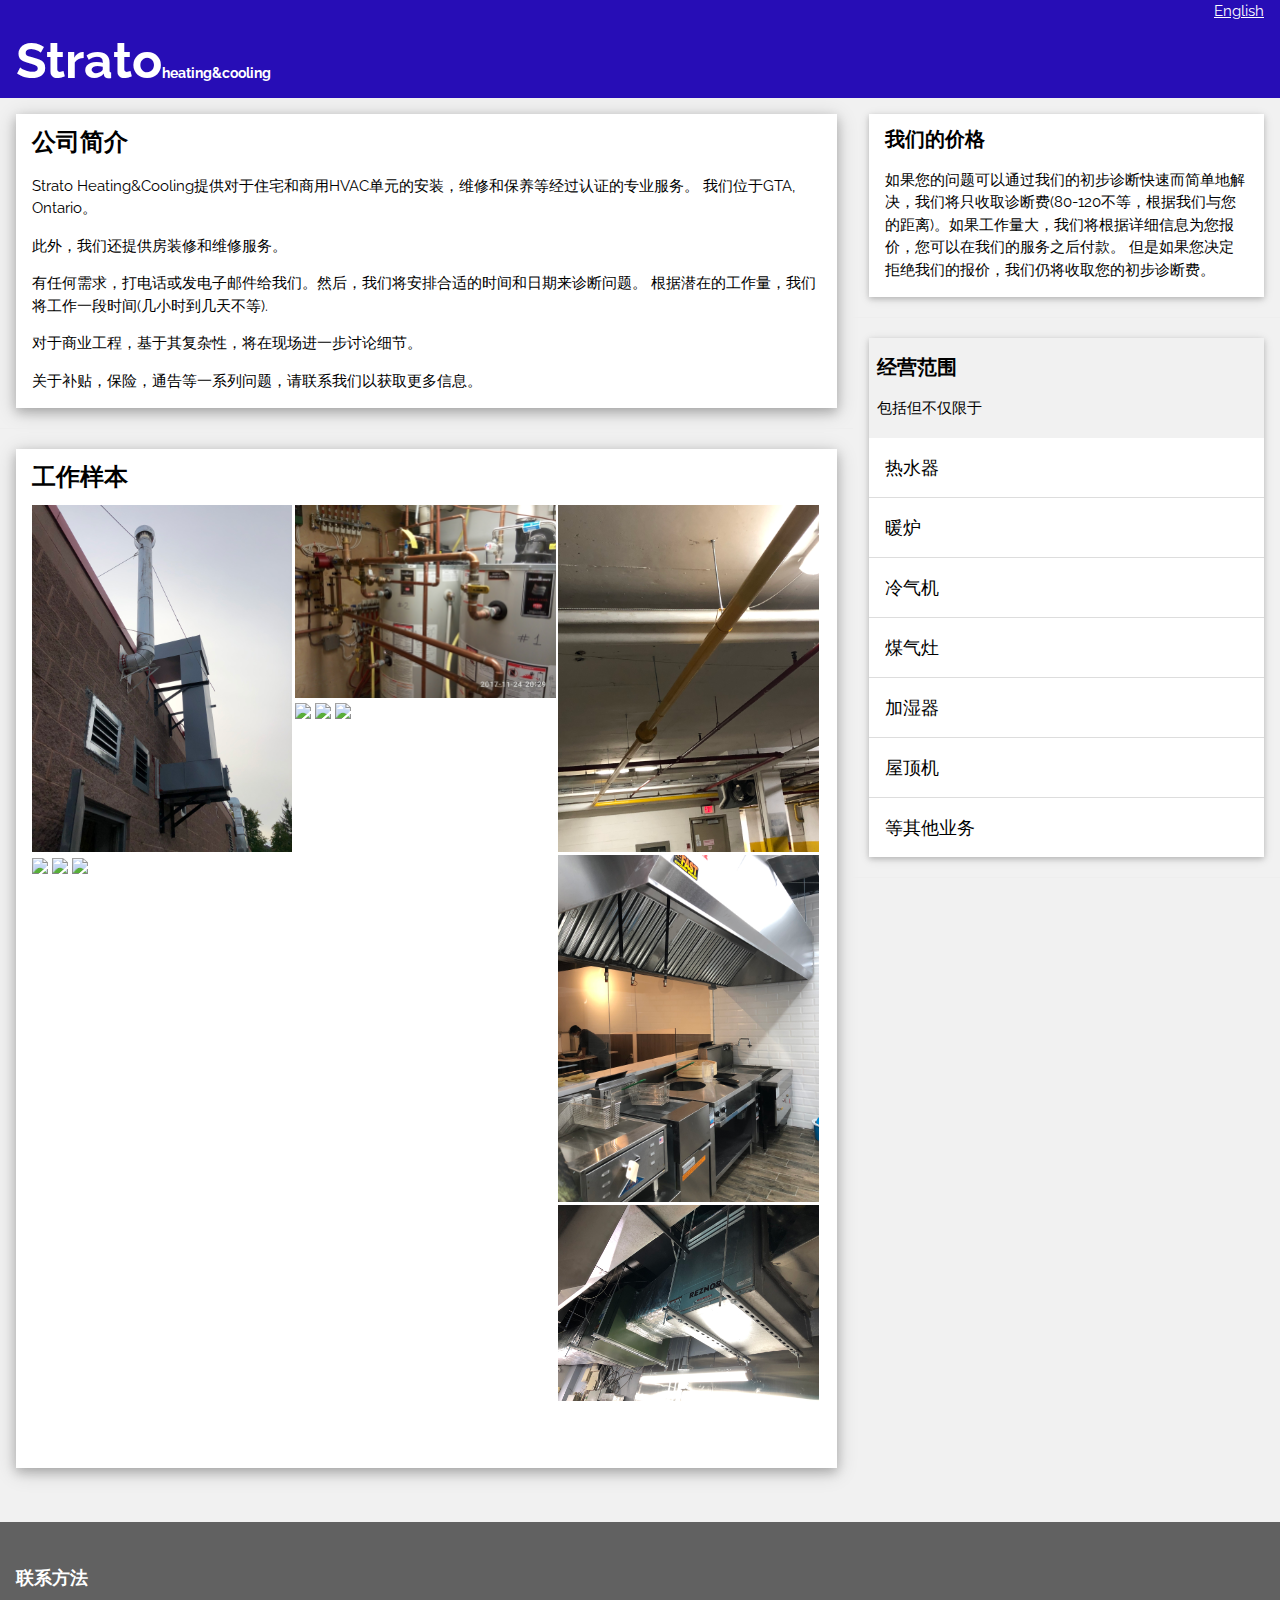
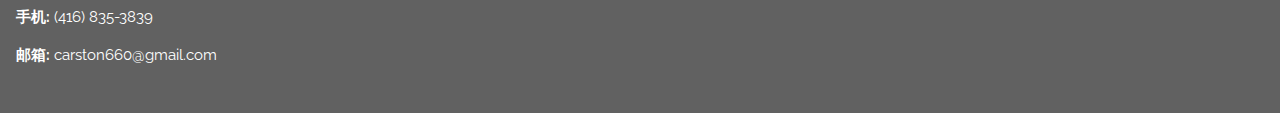
==== commit 678481ba: "Update chinese.html" ====
--- a/chinese.html
+++ b/chinese.html
@@ -56,6 +56,7 @@
           <img src="pictures/B-vent_and_grease_duct.JPG" style="width:99%;padding-bottom:3px">
           <img src="pictures/AC_unit.jpg" style="width:99%;padding-bottom:3px">
           <img src="pictures/AS_furnace.jpg" style="width:99%;padding-bottom:3px">
+          <img src="pictures/rooftop_unit.jpg" style="width:99%;padding-bottom:3px">
         </div>
         
         <div class="ml-third">
@@ -63,12 +64,14 @@
           <img src="pictures/duct_work.jpg" style="width:99%;padding-bottom:3px">
           <img src="pictures/exhaust_fan.jpg" style="width:99%;padding-bottom:3px">
           <img src="pictures/water_heater.jpg" style="width:99%;padding-bottom:3px">
+          
       </div>
 
       <div class="ml-third">
         <img src="pictures/gas_pipe.JPG" style="width:99%;padding-bottom:3px">
         <img src="pictures/hood_and_cooking _equipments.JPG" style="width:99%;padding-bottom:3px">
         <img src="pictures/make_up_air_unit.JPG" style="width:99%;padding-bottom:3px">
+        
         </div>
       </div>
     </div>
